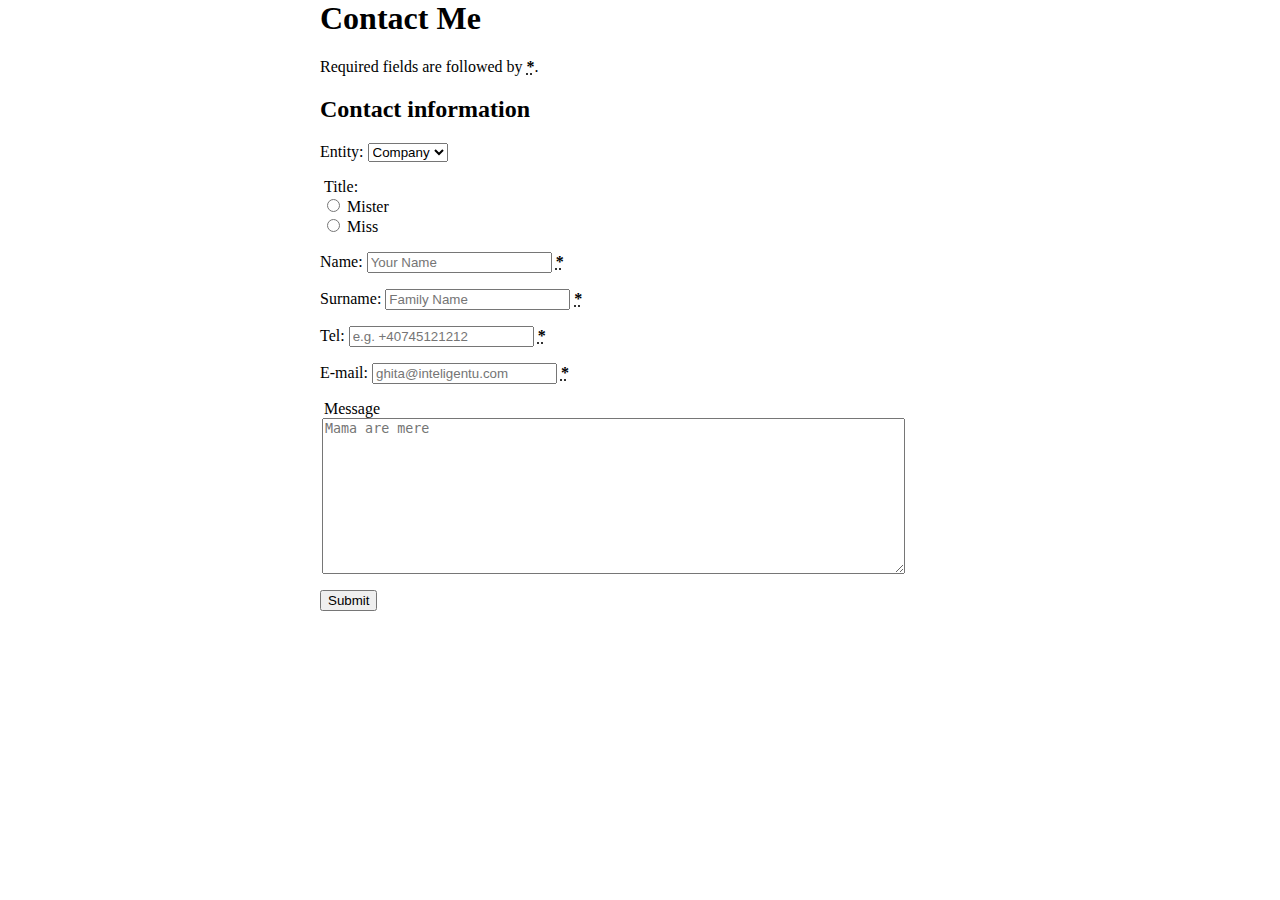
==== form.html @ 9fa9ccb9 "Form added" ====
<html>

<head>
    <title>Form</title>

    <link rel="stylesheet" href="formstyle.css">

</head>

<body>

    <form class="contact-form" action="" method="post" name="contact-form">
        <h1>Contact Me</h1>
        <p>Required fields are followed by <strong><abbr title="required">*</abbr></strong>.</p>

        <section>
            <h2>Contact information</h2>

            <p>
                <label for="entity">
                    <span>Entity:</span>
                    <select id="entity" name="entity">
                        <option value="Company">Company</option>
                        <option value="Person">Person</option>
                        <option value="Superhero">Batman</option>
                    </select>
                </label>
            </p>

            <fieldset class="gender-fieldset">
                <legend>Title:</legend>
                <ul>
                    <li>
                        <label for="title_1">
                            <input type="radio" id="title_1" name="title" value="M." /> Mister
                        </label>
                    </li>
                    <li>
                        <label for="title_2">
                            <input type="radio" id="title_2" name="title" value="Ms." /> Miss
                        </label>
                    </li>
                </ul>
            </fieldset>

            <p>
                <label for="name">
                    <span>Name:</span>
                    <input type="text" id="name" name="name" placeholder="Your Name" required />
                    <strong><abbr title="required">*</abbr></strong>
                </label>
            </p>

            <p>
                <label for="surname">
                    <span>Surname: </span>
                    <input type="text" id="surname" name="surname" placeholder="Family Name" required />
                    <strong><abbr title="required">*</abbr></strong>
                </label>
            </p>

            <p>
                <label for="telno">
                    <span>Tel:</span>
                    <input type="tel" id="telno" name="telno" placeholder="e.g. +40745121212" required />
                    <strong><abbr title="required">*</abbr></strong>
                </label>
            </p>

            <p>
                <label for="mail">
                    <span>E-mail: </span>
                    <input type="email" id="mail" name="usermail" placeholder="ghita@inteligentu.com" required />
                    <strong><abbr title="required">*</abbr></strong>
                </label>
            </p>
        </section>




        <fieldset>
            <legend>Message</legend>
            <textarea name="textarea" rows="10" cols="70" id="message" placeholder="Mama are mere"></textarea>
        </fieldset>



        <section>
            <p>
                <button>Submit</button>
            </p>
        </section>
    </form>
</body>

</html>
---- formstyle.css ----
*{
    color: black;
}

body {
    width: 50%;
    margin: 0 auto;
}

fieldset{
    width: 50%;
    padding: 0;
    border: 0;
}

.gender-fieldset{
    border: 0;
}

.gender-fieldset ul{
    list-style: none;
    margin: 0;
    padding: 0;
}
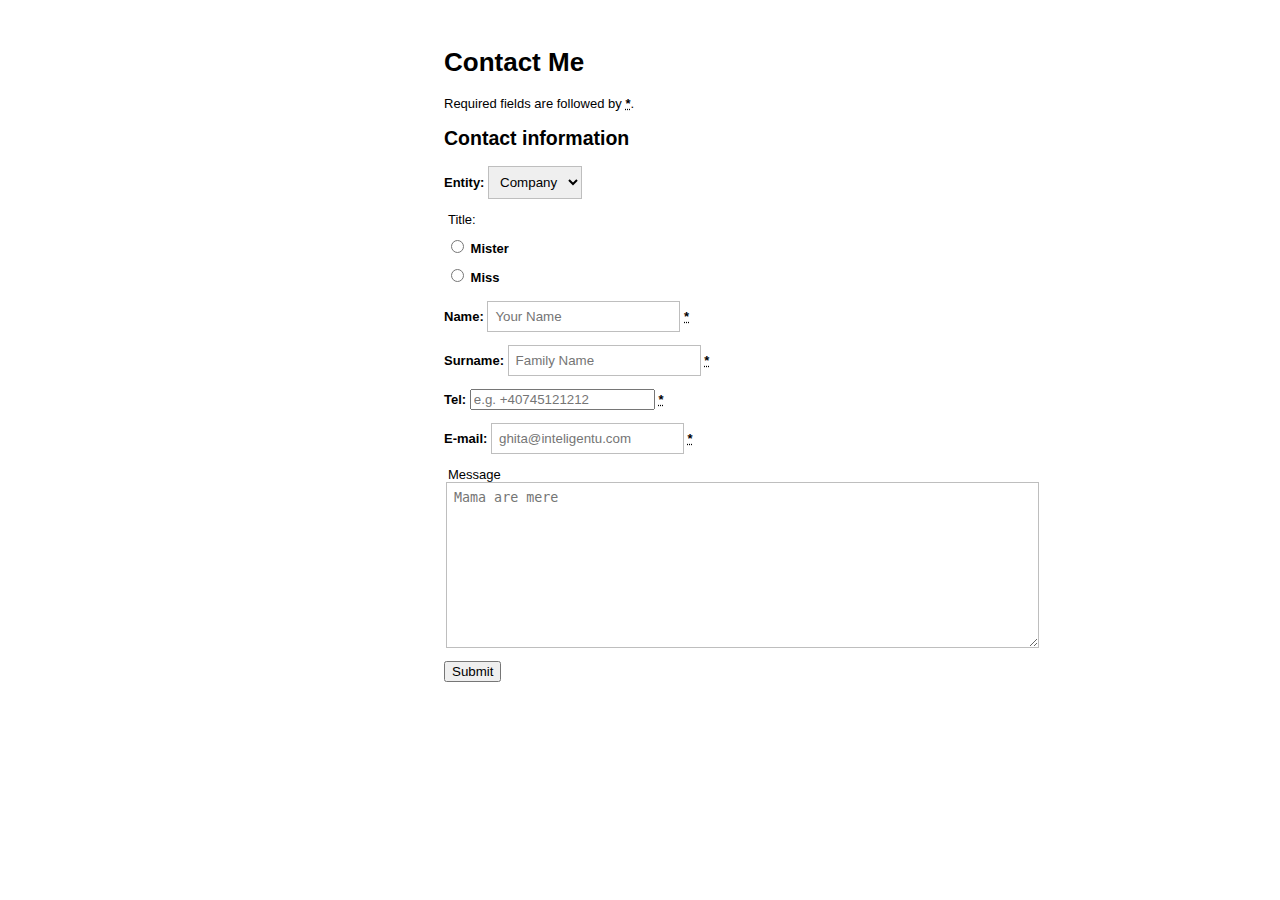
==== commit aed5c7ae: "Some potatoes" ====
--- a/form.html
+++ b/form.html
@@ -46,7 +46,7 @@
             <p>
                 <label for="name">
                     <span>Name:</span>
-                    <input type="text" id="name" name="name" placeholder="Your Name" required />
+                    <input type="text" id="name" name="name" maxlength="20" placeholder="Your Name" required />
                     <strong><abbr title="required">*</abbr></strong>
                 </label>
             </p>
@@ -54,7 +54,7 @@
             <p>
                 <label for="surname">
                     <span>Surname: </span>
-                    <input type="text" id="surname" name="surname" placeholder="Family Name" required />
+                    <input type="text" id="surname" name="surname" maxlength="20" placeholder="Family Name" required />
                     <strong><abbr title="required">*</abbr></strong>
                 </label>
             </p>
@@ -62,7 +62,7 @@
             <p>
                 <label for="telno">
                     <span>Tel:</span>
-                    <input type="tel" id="telno" name="telno" placeholder="e.g. +40745121212" required />
+                    <input type="tel" id="telno" name="telno" maxlength="15" placeholder="e.g. +40745121212" required />
                     <strong><abbr title="required">*</abbr></strong>
                 </label>
             </p>
@@ -70,7 +70,7 @@
             <p>
                 <label for="mail">
                     <span>E-mail: </span>
-                    <input type="email" id="mail" name="usermail" placeholder="ghita@inteligentu.com" required />
+                    <input type="email" id="mail" name="usermail" maxlength="25" placeholder="ghita@inteligentu.com" required />
                     <strong><abbr title="required">*</abbr></strong>
                 </label>
             </p>
@@ -81,7 +81,7 @@
 
         <fieldset>
             <legend>Message</legend>
-            <textarea name="textarea" rows="10" cols="70" id="message" placeholder="Mama are mere"></textarea>
+            <textarea name="textarea" maxlength="500" rows="10" cols="70" id="message" placeholder="Mama are mere"></textarea>
         </fieldset>
 
 
--- a/formstyle.css
+++ b/formstyle.css
@@ -1,11 +1,3 @@
-*{
-    color: black;
-}
-
-body {
-    width: 50%;
-    margin: 0 auto;
-}
 
 fieldset{
     width: 50%;
@@ -21,4 +13,95 @@
     list-style: none;
     margin: 0;
     padding: 0;
-}+}
+
+
+
+
+
+/* ------------------------------------------------*/
+
+.contact-form {
+    margin:10px auto;
+    max-width: 400px;
+    padding: 20px 12px 10px 20px;
+    font: 13px "Lucida Sans Unicode", "Lucida Grande", sans-serif;
+}
+.contact-form li {
+    padding: 0;
+    display: block;
+    list-style: none;
+    margin: 10px 0 0 0;
+}
+.contact-form label{
+    margin:0 0 3px 0;
+    padding:0px;
+    display:block;
+    font-weight: bold;
+}
+.contact-form input[type=text], 
+.contact-form input[type=date],
+.contact-form input[type=datetime],
+.contact-form input[type=number],
+.contact-form input[type=search],
+.contact-form input[type=time],
+.contact-form input[type=url],
+.contact-form input[type=email],
+textarea, 
+select{
+    box-sizing: border-box;
+    -webkit-box-sizing: border-box;
+    -moz-box-sizing: border-box;
+    border:1px solid #BEBEBE;
+    padding: 7px;
+    margin:0px;
+    -webkit-transition: all 0.30s ease-in-out;
+    -moz-transition: all 0.30s ease-in-out;
+    -ms-transition: all 0.30s ease-in-out;
+    -o-transition: all 0.30s ease-in-out;
+    outline: none;  
+}
+.contact-form input[type=text]:focus, 
+.contact-form input[type=date]:focus,
+.contact-form input[type=datetime]:focus,
+.contact-form input[type=number]:focus,
+.contact-form input[type=search]:focus,
+.contact-form input[type=time]:focus,
+.contact-form input[type=url]:focus,
+.contact-form input[type=email]:focus,
+.contact-form textarea:focus, 
+.contact-form select:focus{
+    -moz-box-shadow: 0 0 8px #88D5E9;
+    -webkit-box-shadow: 0 0 8px #88D5E9;
+    box-shadow: 0 0 8px #88D5E9;
+    border: 1px solid #88D5E9;
+}
+.form-style-1 .field-divided{
+    width: 49%;
+}
+
+.form-style-1 .field-long{
+    width: 100%;
+}
+.form-style-1 .field-select{
+    width: 100%;
+}
+.form-style-1 .field-textarea{
+    height: 100px;
+}
+.form-style-1 input[type=submit], .form-style-1 input[type=button]{
+    background: #4B99AD;
+    padding: 8px 15px 8px 15px;
+    border: none;
+    color: #fff;
+}
+.form-style-1 input[type=submit]:hover, .form-style-1 input[type=button]:hover{
+    background: #4691A4;
+    box-shadow:none;
+    -moz-box-shadow:none;
+    -webkit-box-shadow:none;
+}
+.form-style-1 .required{
+    color:red;
+}
+</style>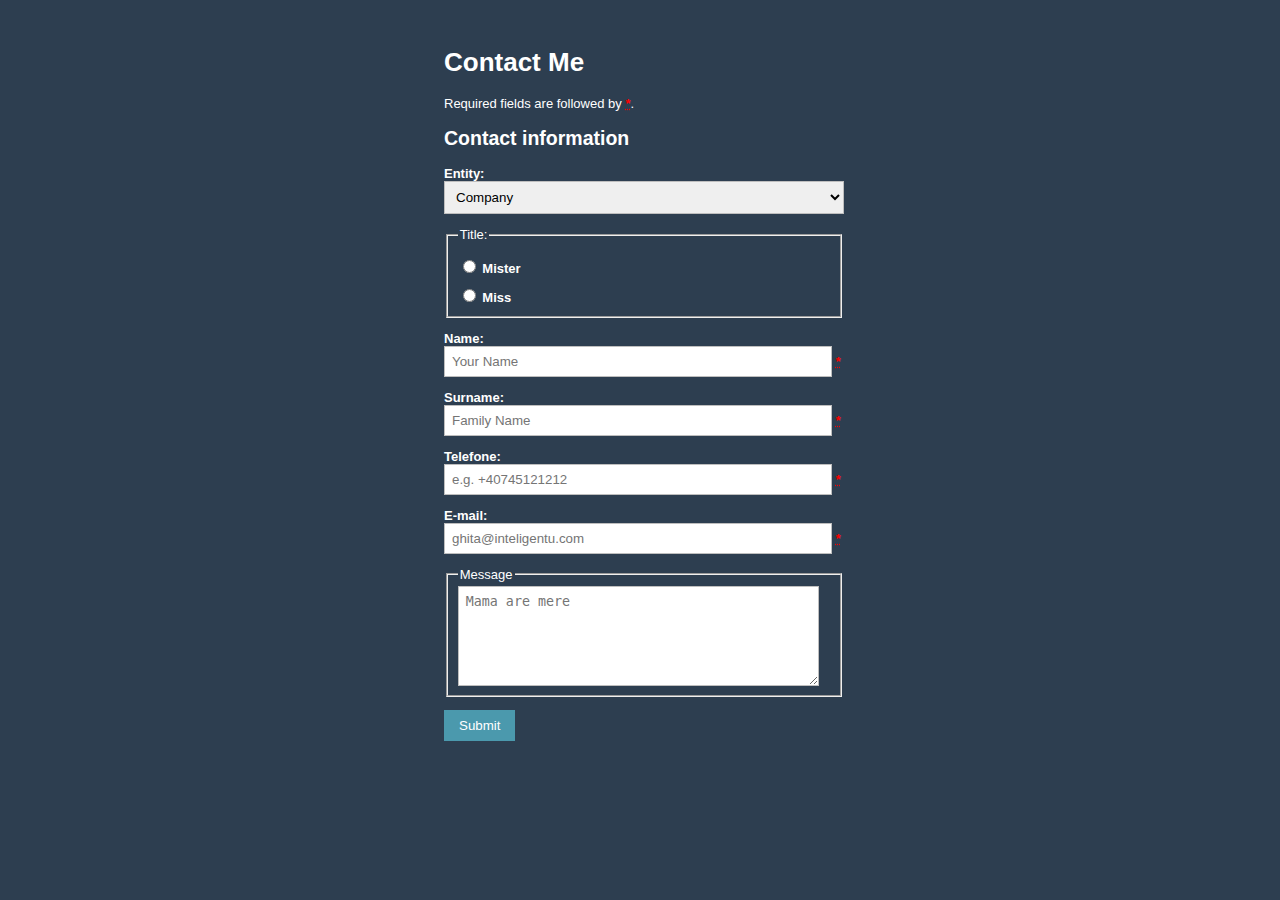
==== commit 3f52d97e: "Some form potatoes" ====
--- a/form.html
+++ b/form.html
@@ -9,9 +9,9 @@
 
 <body>
 
-    <form class="contact-form" action="" method="post" name="contact-form">
+    <form class="contact-form" name="contact-form">
         <h1>Contact Me</h1>
-        <p>Required fields are followed by <strong><abbr title="required">*</abbr></strong>.</p>
+        <p>Required fields are followed by <strong><abbr class="required" title="required">*</abbr></strong>.</p>
 
         <section>
             <h2>Contact information</h2>
@@ -19,7 +19,7 @@
             <p>
                 <label for="entity">
                     <span>Entity:</span>
-                    <select id="entity" name="entity">
+                    <select class="field-select" name="entity" id="entity">
                         <option value="Company">Company</option>
                         <option value="Person">Person</option>
                         <option value="Superhero">Batman</option>
@@ -46,32 +46,32 @@
             <p>
                 <label for="name">
                     <span>Name:</span>
-                    <input type="text" id="name" name="name" maxlength="20" placeholder="Your Name" required />
-                    <strong><abbr title="required">*</abbr></strong>
+                    <input type="text" id="name" name="name" maxlength="20" placeholder="Your Name" required class="field-long"/>
+                    <strong><abbr class="required" title="required">*</abbr></strong>
                 </label>
             </p>
 
             <p>
                 <label for="surname">
                     <span>Surname: </span>
-                    <input type="text" id="surname" name="surname" maxlength="20" placeholder="Family Name" required />
-                    <strong><abbr title="required">*</abbr></strong>
+                    <input type="text" id="surname" name="surname" maxlength="20" placeholder="Family Name" required class="field-long" />
+                    <strong><abbr class="required" title="required">*</abbr></strong>
                 </label>
             </p>
 
             <p>
                 <label for="telno">
-                    <span>Tel:</span>
-                    <input type="tel" id="telno" name="telno" maxlength="15" placeholder="e.g. +40745121212" required />
-                    <strong><abbr title="required">*</abbr></strong>
+                    <span>Telefone:</span>
+                    <input type="text" id="telno" name="telno" maxlength="15" placeholder="e.g. +40745121212" required class="field-long"/>
+                    <strong><abbr class="required" title="required">*</abbr></strong>
                 </label>
             </p>
 
             <p>
                 <label for="mail">
                     <span>E-mail: </span>
-                    <input type="email" id="mail" name="usermail" maxlength="25" placeholder="ghita@inteligentu.com" required />
-                    <strong><abbr title="required">*</abbr></strong>
+                    <input type="email" id="mail" name="usermail" maxlength="25" placeholder="ghita@inteligentu.com" required class="field-long"/>
+                    <strong><abbr class="required" title="required">*</abbr></strong>
                 </label>
             </p>
         </section>
@@ -81,14 +81,14 @@
 
         <fieldset>
             <legend>Message</legend>
-            <textarea name="textarea" maxlength="500" rows="10" cols="70" id="message" placeholder="Mama are mere"></textarea>
+            <textarea name="textarea" maxlength="500" rows="10" cols="70" id="message" placeholder="Mama are mere" class="field-long field-textarea"></textarea>
         </fieldset>
 
 
 
         <section>
             <p>
-                <button>Submit</button>
+                <input type="submit" value="Submit" />
             </p>
         </section>
     </form>
--- a/formstyle.css
+++ b/formstyle.css
@@ -1,25 +1,7 @@
-
-fieldset{
-    width: 50%;
-    padding: 0;
-    border: 0;
+body{
+    background-color: rgb(45, 62, 80);
+    color: white;
 }
-
-.gender-fieldset{
-    border: 0;
-}
-
-.gender-fieldset ul{
-    list-style: none;
-    margin: 0;
-    padding: 0;
-}
-
-
-
-
-
-/* ------------------------------------------------*/
 
 .contact-form {
     margin:10px auto;
@@ -67,41 +49,43 @@
 .contact-form input[type=number]:focus,
 .contact-form input[type=search]:focus,
 .contact-form input[type=time]:focus,
-.contact-form input[type=url]:focus,
 .contact-form input[type=email]:focus,
+.contact-form input[type=tel]:focus,
 .contact-form textarea:focus, 
 .contact-form select:focus{
-    -moz-box-shadow: 0 0 8px #88D5E9;
-    -webkit-box-shadow: 0 0 8px #88D5E9;
-    box-shadow: 0 0 8px #88D5E9;
-    border: 1px solid #88D5E9;
-}
-.form-style-1 .field-divided{
-    width: 49%;
+    -moz-box-shadow: 0 0 8px rgb(219, 70, 30);
+    -webkit-box-shadow: 0 0 8px rgb(219, 70, 30);
+    box-shadow: 0 0 8px rgb(219, 70, 30);
+    border: 1px solid rgb(219, 70, 30);
+    border-radius:5px;
 }
 
-.form-style-1 .field-long{
+.contact-form .field-long{
+    width: 97%;
+}
+.contact-form .field-select{
     width: 100%;
 }
-.form-style-1 .field-select{
-    width: 100%;
-}
-.form-style-1 .field-textarea{
+.contact-form .field-textarea{
     height: 100px;
 }
-.form-style-1 input[type=submit], .form-style-1 input[type=button]{
+.contact-form input[type=submit], .contact-form input[type=button]{
     background: #4B99AD;
     padding: 8px 15px 8px 15px;
     border: none;
     color: #fff;
 }
-.form-style-1 input[type=submit]:hover, .form-style-1 input[type=button]:hover{
+.contact-form input[type=submit]:hover, .contact-form input[type=button]:hover{
     background: #4691A4;
     box-shadow:none;
     -moz-box-shadow:none;
     -webkit-box-shadow:none;
 }
-.form-style-1 .required{
+.contact-form .required{
     color:red;
 }
-</style>+
+.contact-form .gender-fieldset ul{
+    margin: 0;
+    padding: 0;
+}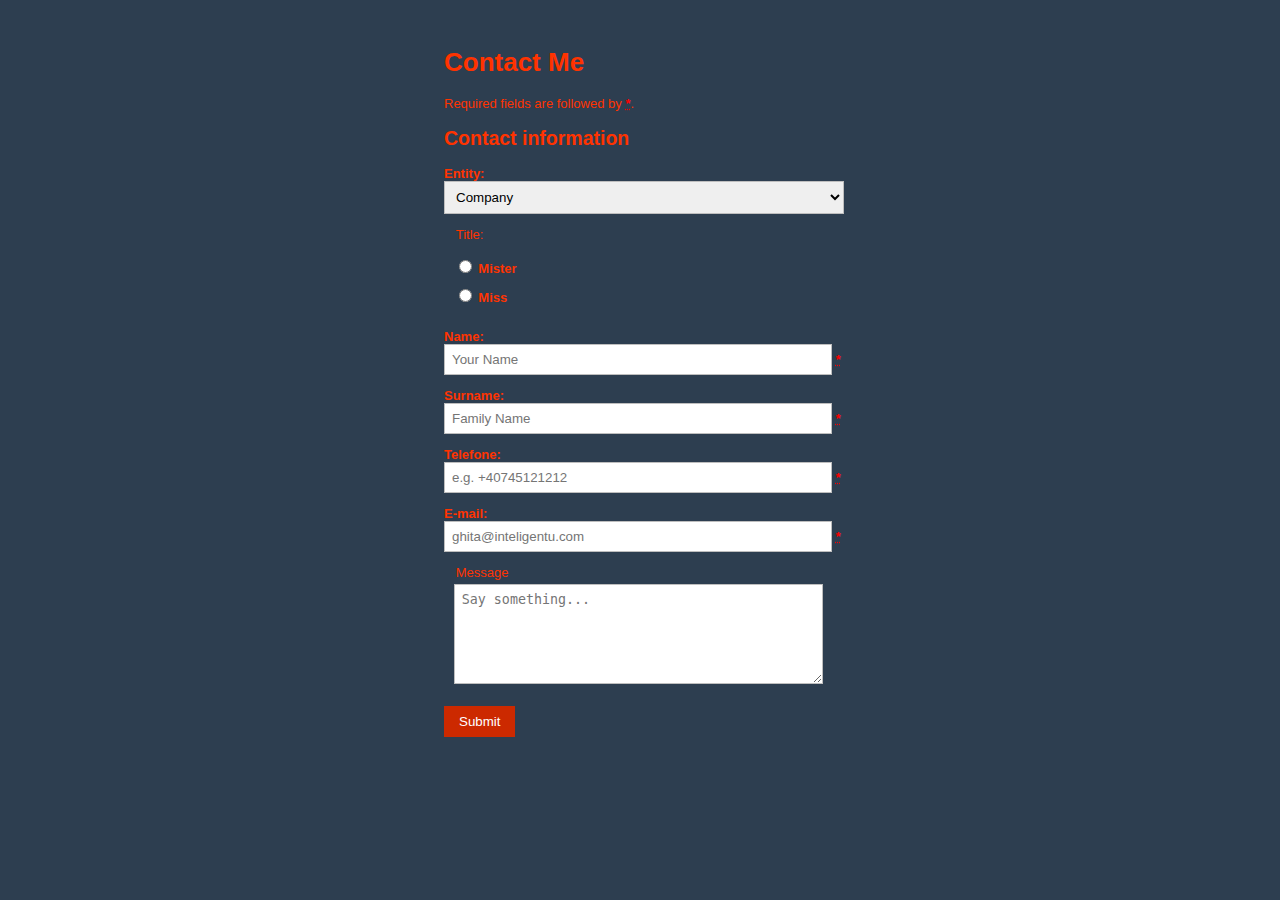
==== commit f31474d1: "Updated 2 contact forms versions" ====
--- a/form.html
+++ b/form.html
@@ -1,8 +1,8 @@
 <html>
 
 <head>
-    <title>Form</title>
-
+    <title>Contact Me Form 1</title>
+    <link href='http://fonts.googleapis.com/css?family=Bitter' rel='stylesheet' type='text/css'>
     <link rel="stylesheet" href="formstyle.css">
 
 </head>
@@ -81,7 +81,7 @@
 
         <fieldset>
             <legend>Message</legend>
-            <textarea name="textarea" maxlength="500" rows="10" cols="70" id="message" placeholder="Mama are mere" class="field-long field-textarea"></textarea>
+            <textarea name="textarea" maxlength="500" rows="10" cols="70" id="message" placeholder="Say something..." class="field-long field-textarea"></textarea>
         </fieldset>
 
 
--- a/formstyle.css
+++ b/formstyle.css
@@ -1,6 +1,16 @@
 body{
     background-color: rgb(45, 62, 80);
-    color: white;
+    color: #ff3300;
+}
+
+label option{
+    background: #4691A4;
+}
+
+fieldset{
+    border: 0;
+    padding: 0 auto;
+    margin: 0 auto;
 }
 
 .contact-form {
@@ -24,7 +34,6 @@
 .contact-form input[type=text], 
 .contact-form input[type=date],
 .contact-form input[type=datetime],
-.contact-form input[type=number],
 .contact-form input[type=search],
 .contact-form input[type=time],
 .contact-form input[type=url],
@@ -70,13 +79,13 @@
     height: 100px;
 }
 .contact-form input[type=submit], .contact-form input[type=button]{
-    background: #4B99AD;
+    background: rgb(204, 41, 0);
     padding: 8px 15px 8px 15px;
     border: none;
     color: #fff;
 }
 .contact-form input[type=submit]:hover, .contact-form input[type=button]:hover{
-    background: #4691A4;
+    background: rgb(219, 70, 30);
     box-shadow:none;
     -moz-box-shadow:none;
     -webkit-box-shadow:none;
